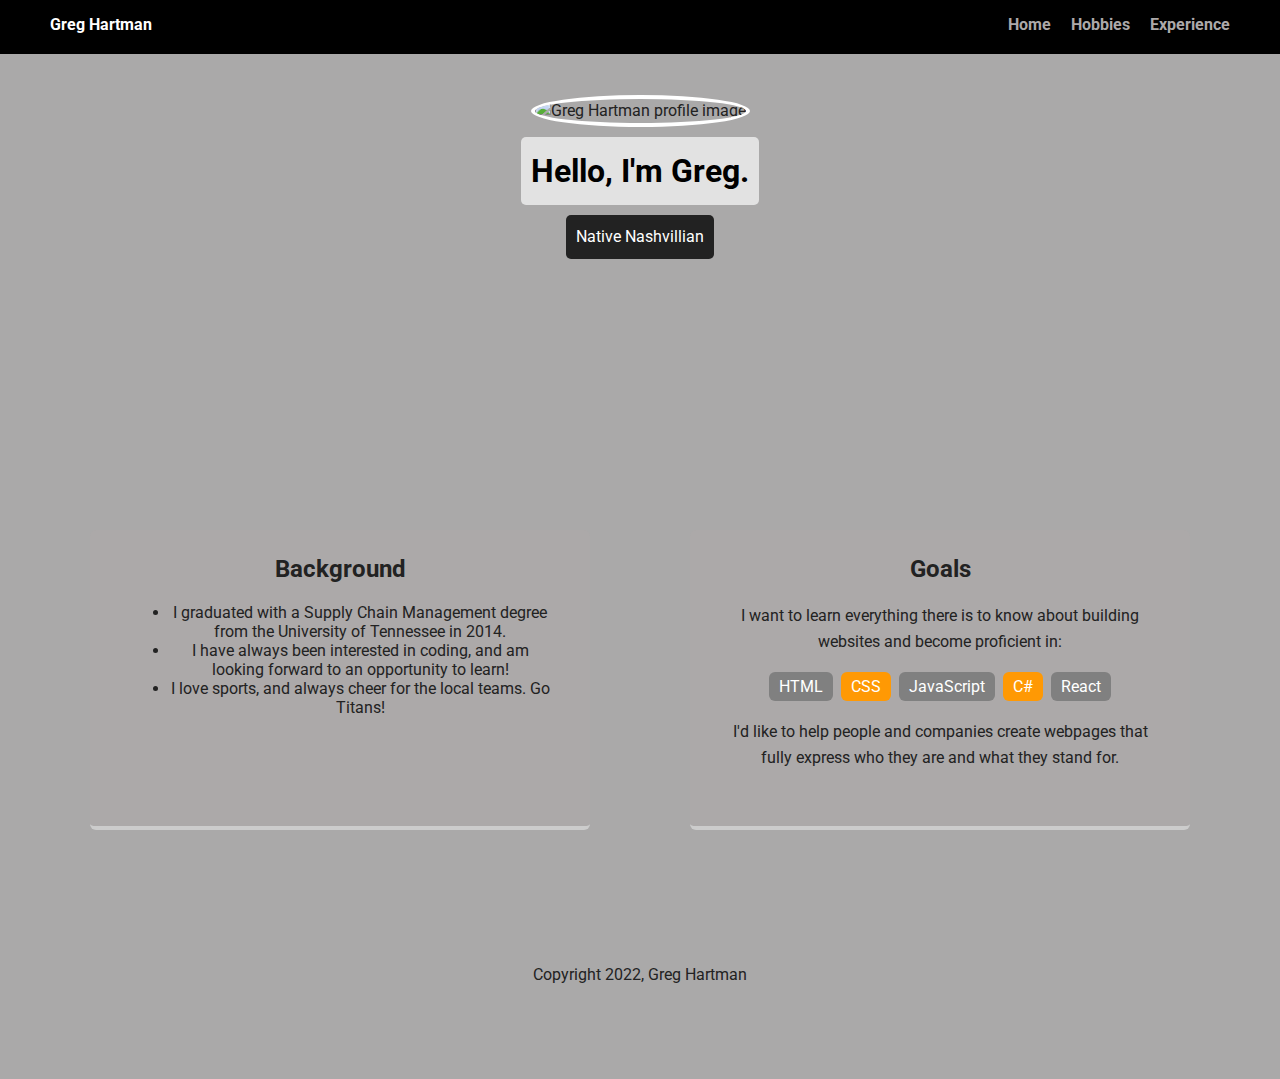
==== index.html @ 63b3969a "Added project files" ====
<!doctype html>
<html lang="en">
<head>
  <meta charset="utf-8">
  <title>Greg Hartman's Profile</title>
  <meta name="viewport" content="width=device-width, initial-scale=1.0">
  <link rel="stylesheet" href="styles.css">
  <link href="https://fonts.googleapis.com/css?family=Muli%7CRoboto:400,300,500,700,900" rel="stylesheet"></head>
  <body>

    <nav class="main-nav">
        <ul class="nav">
          <li class="name">Greg Hartman</li>
          <li><a href="index.html">Home</a></li>
          <li><a href="hobbies.html">Hobbies</a></li>
          <li><a href="experience.html">Experience</a></li>
        </ul>
      </nav>

    <header>
      <img src="../images/profile-img.png" alt="Greg Hartman profile image" class="profile-image">
      <h1 class="tag name">Hello, I'm Greg.</h1>
      <p class="tag location">Native Nashvillian</p>
    </header>

    <main class="flex">
      <section class="card">
        <h2 class="card-title">Background</h2>
          <ul>
          <li>I graduated with a Supply Chain Management degree from the University of Tennessee in 2014.</li> 
          <li>I have always been interested in coding, and am looking forward to an opportunity to learn!</li>
          <li>I love sports, and always cheer for the local teams. Go Titans!</li>
        </ul>
      </section> 

      <section class="card">
        <h2 class="card-title">Goals</h2>
        <p>I want to learn everything there is to know about building websites and become proficient in:</p>
        <ul class="skills">
          <li>HTML</li>
          <li>CSS</li>
          <li>JavaScript</li>
          <li>C#</li>
          <li>React</li>
        </ul>
        <p>I'd like to help people and companies create webpages that fully express who they are and what they stand for.</p>
      </section> 

    </main>
    <footer>
      <ul>
        <li><a href="https://www.linkedin.com/in/greg-hartman-12626449/" class="social linkedin">LinkedIn</a></li>
        <li><a href="https://github.com/gmhartman" class="social github">Github</a></li>
      </ul>
      <p class="copyright">Copyright 2022, Greg Hartman</p>
    </footer>
  </body>
</html>
---- styles.css ----
/* Global Layout Set-up */
* { 
    box-sizing: border-box;
  }
    
  body {
    margin: 0;
    padding: 0;
    text-align: center;
    font-family: 'Roboto', sans-serif;
    color: #222;
    background: rgb(170, 169, 169);
  }
  /* Link Styles */
  
  a {
    text-decoration: none;
    color: rgb(172, 169, 169);
  }
  a:hover {
    color: orange;
  }
  
  /* Section Styles */
  
  .main-nav {
    width: 100%;
    background: black;
    min-height: 30px;
    padding: 10px;
    position: fixed;
    text-align: center;
  }
  .nav {
    display: flex;
    justify-content: space-around;
    font-weight: 700;
    list-style-type: none;
    margin: 0 auto;
    padding: 0;
  }
  .nav .name {
    display: none;
  }
  .nav li {
    padding: 5px 10px 10px 10px;
  }
  .nav a {
    transition: all .5s;
  }
  .nav a:hover {
    color: white
  }
  
  header {
    text-align: center;
    background: url('../images/neyland.jpg') no-repeat top center ;
    background-size: cover;
    overflow: hidden;
    padding-top: 60px;
  }
  header {
    line-height: 1.5;
  }
  header .profile-image {
    margin-top: 35px;
    width: 140px;
    height: 210px;
    border-radius: 50%;
    border: 4px solid white;
    transition: all .5s;
  }
  header .profile-image:hover {
    transform: scale(1.3) rotate(10deg);
  }
  .tag {
    background-color: #e2e2e2;
    color: black;
    padding: 10px;
    border-radius: 5px;
    display: table;
    margin: 10px auto;
  } 
  .location {
    background-color: #222;
    color: white;
  }
  .card {
    margin: 30px;
    padding: 20px 40px 40px;
    max-width: 500px;
    text-align: center;
    background: rgb(172, 169, 169);
    border-bottom: 4px solid #ccc;
    border-radius: 6px;
  }
  .card:hover {
    border-color: orange;
  }
  
  ul.skills {
    padding: 0;
    text-align: center;
  }
  
  .skills li {
    border-radius: 6px;
    display: inline-block;
    background: #ff9904;
    color: white;
    padding: 5px 10px;
    margin: 2px;
  }
  
  .skills li:nth-child(odd) {
    background: grey;
  }
  
  footer {
    width: 100%;
    min-height: 30px;
    padding: 20px 0 40px 20px;
  }
  
  footer .copyright {
    top: -8px;
    margin-right: 20px;
    font-size: .75em;
  }
  
  footer ul {
    list-style-type: none;
    margin: 0;
    padding: 0;
  }
  
  footer ul li {
    display: inline-block;
  }
  
  a.social {
    display: inline-block;
    text-indent: -9999px;
    margin-left: 0px;
    margin-right: 5px;
    width: 30px;
    height: 30px;
    background-size: 30px 30px;
    opacity: .5;
    transition: all .25s;
  }
  
  a.linkedin {
    background-image: url(../images/linkedin.svg);
  }
  a.github {
    background-image: url(../images/github.svg);
  }
  a.social:hover {
    opacity: 1;
  }
  .clearfix {
    clear: both;
  }
  
  /* Styles for larger screens */
  @media screen and (min-width: 720px) {
    
    .flex {
        display: flex;
        max-width: 1200px;
        justify-content: space-around;
        margin: 0 auto;
    }
  
    header {
      min-height: 450px;
    }
  
    .nav {
      max-width: 1200px;
    }
  
    .nav .name {
      display: block;
      margin-right: auto;
      color: white;
    }
  
    main {
      padding-top: 50px;
    }
  
    main p {
      line-height: 1.6em;
    }
  
    footer {
      font-size: 1.3em;
      max-width: 1200px;
      margin: 40px auto;
    }
  
  }
  
  h3 {
    color:blue;
    letter-spacing:.5px;
  }
  
  .card-title {
    text-align: center;
    border-radius:10px;
    margin-top:5px;
  }

  .nsc-logo {
    height: auto;
    width: auto;
    max-width: 50%;
    max-height: 50%;
  }

  .outdoors {
    padding: 10%;

  }
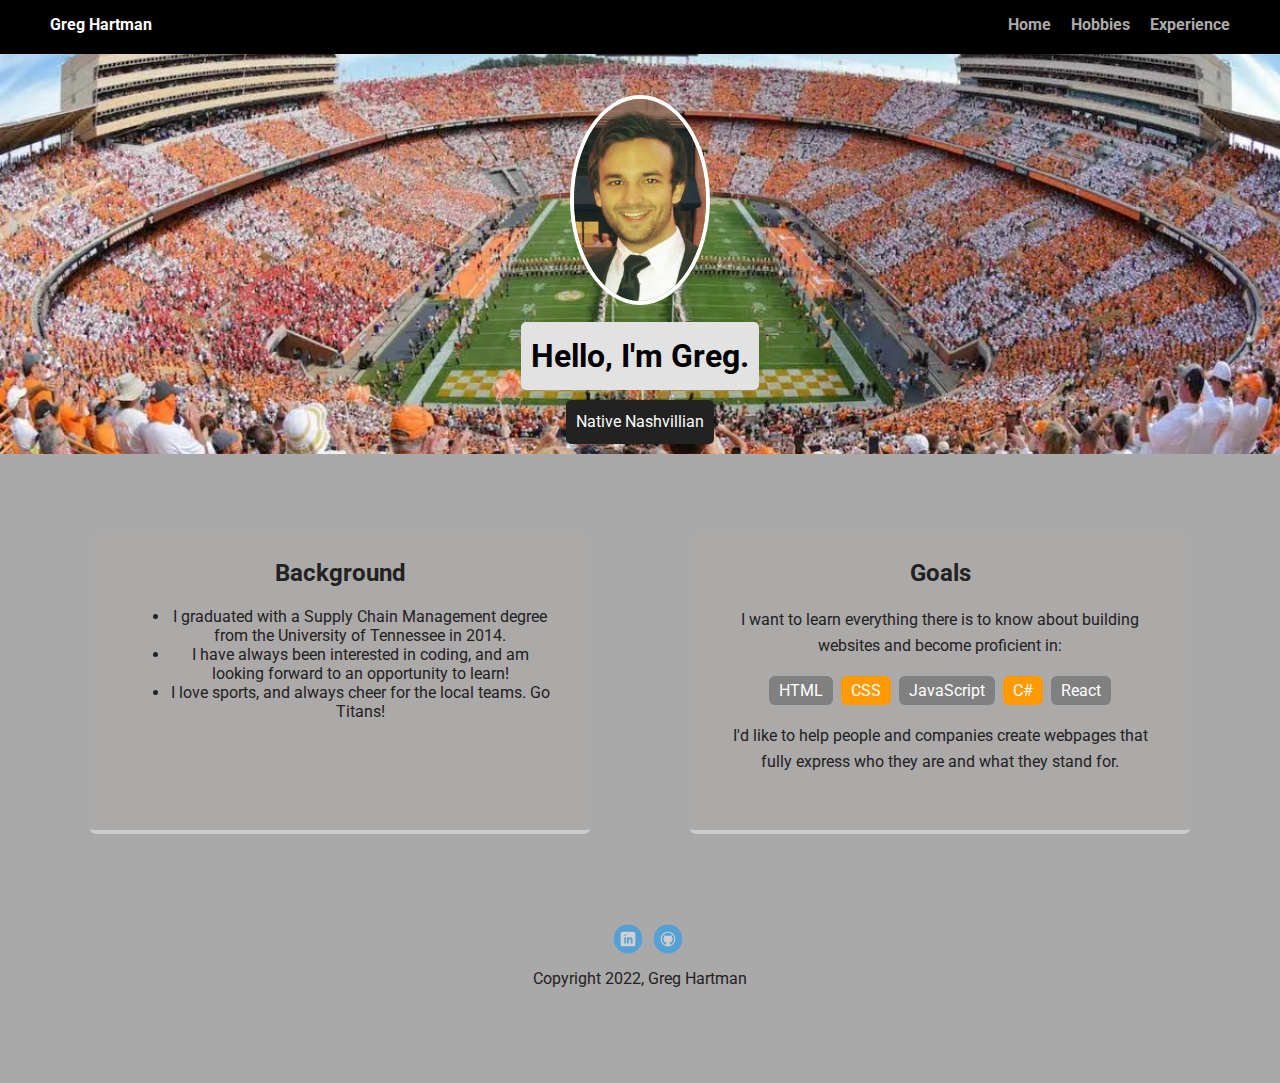
==== commit 2ed0faa1: "adjusted img paths" ====
--- a/index.html
+++ b/index.html
@@ -18,7 +18,7 @@
       </nav>
 
     <header>
-      <img src="../images/profile-img.png" alt="Greg Hartman profile image" class="profile-image">
+      <img src="images/profile-img.png" alt="Greg Hartman profile image" class="profile-image">
       <h1 class="tag name">Hello, I'm Greg.</h1>
       <p class="tag location">Native Nashvillian</p>
     </header>
